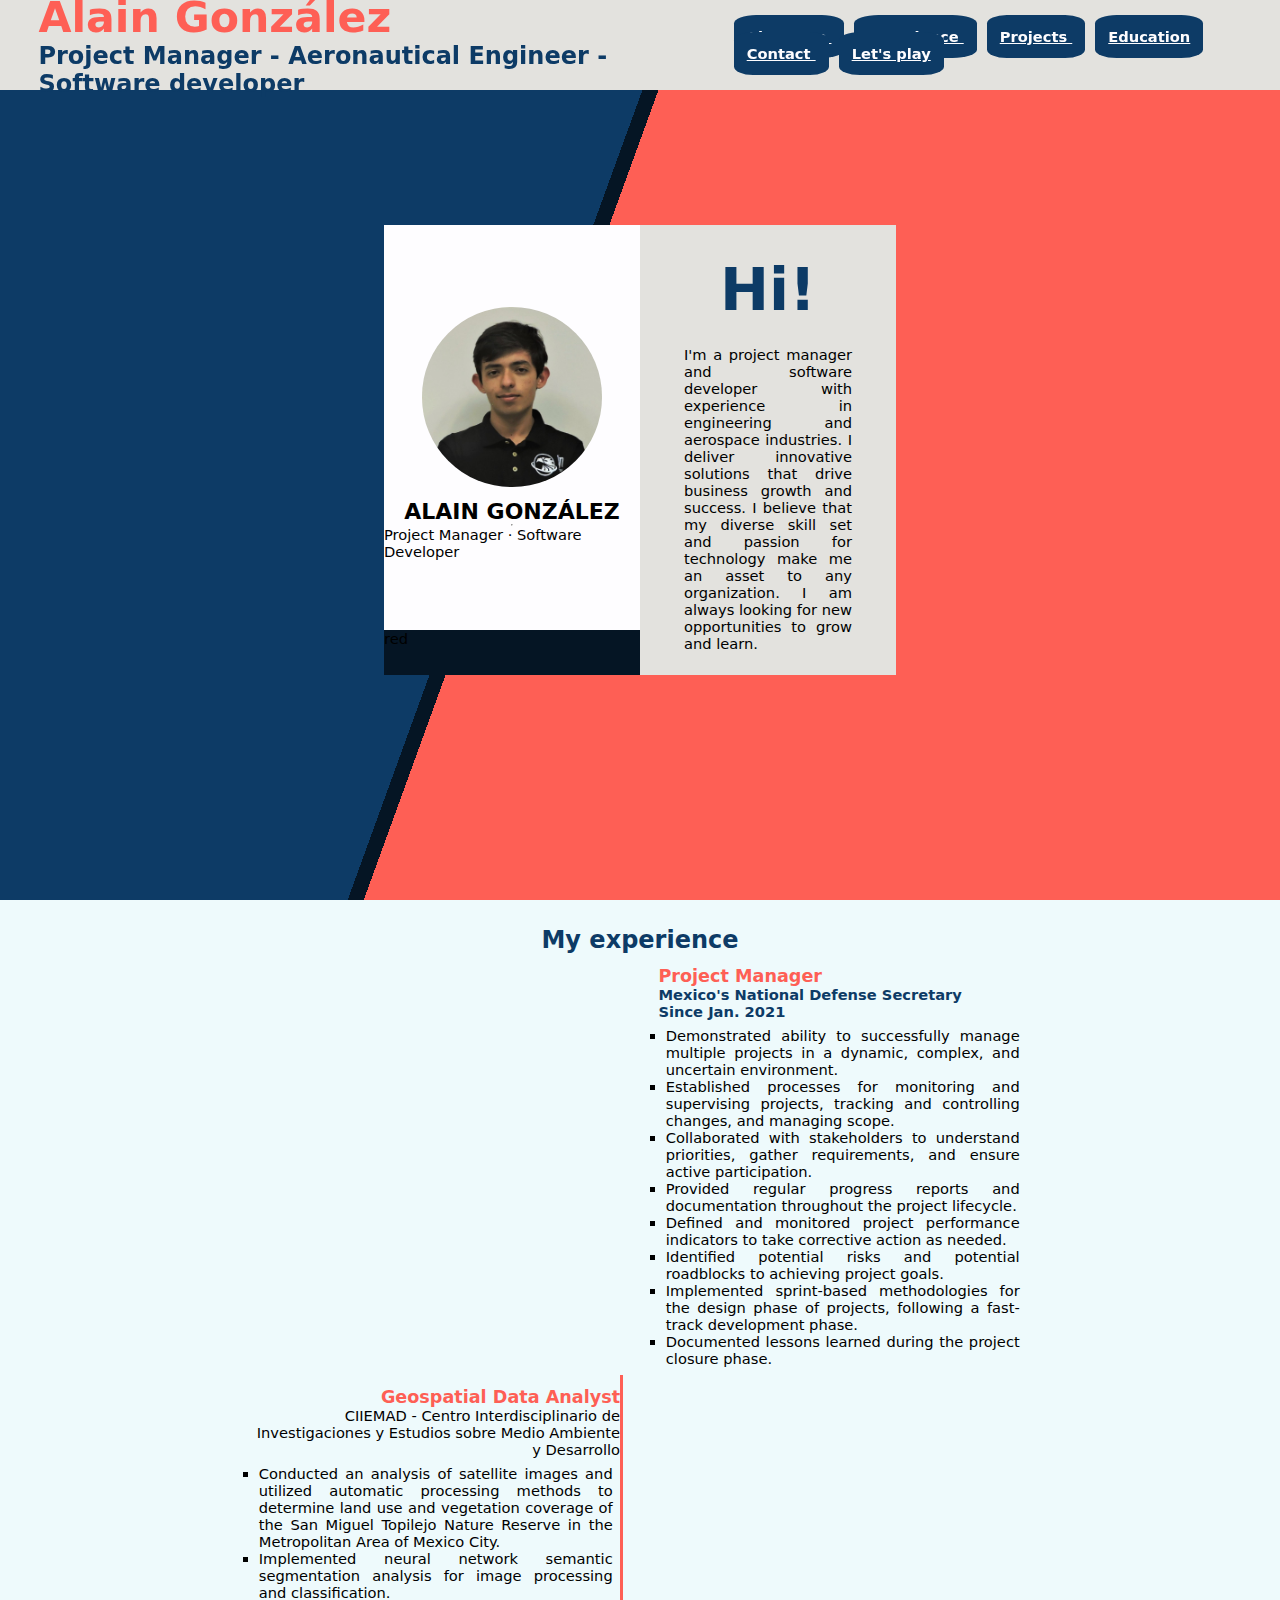
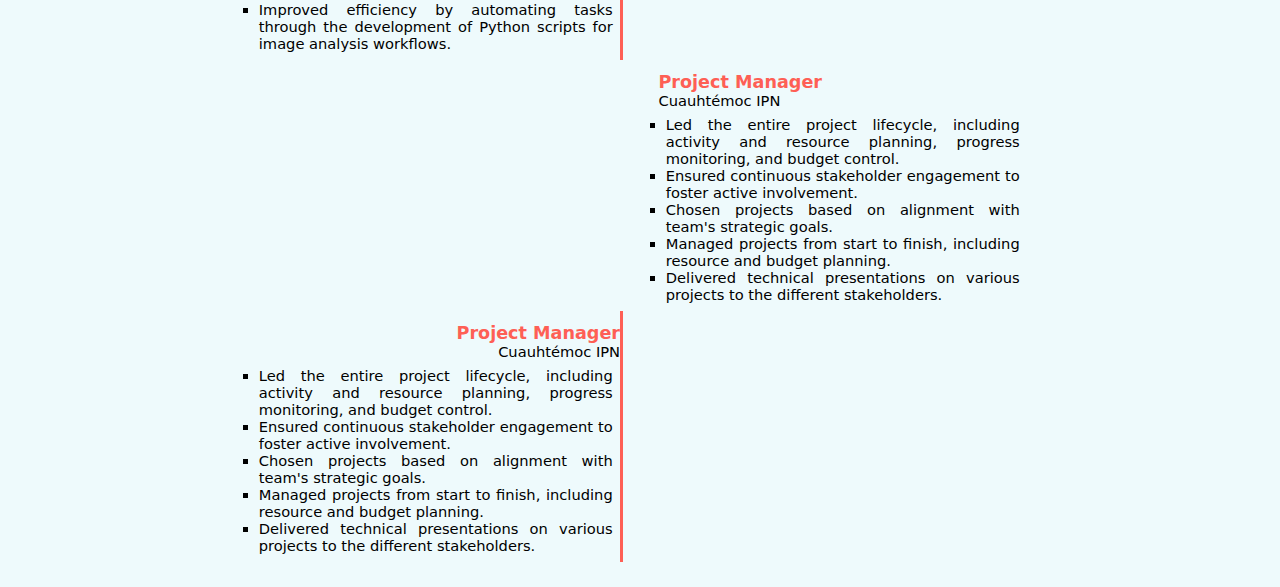
==== index.html @ e030f8fd "Initial commit" ====
<!DOCTYPE html>
<html lang="en">
<head>
    <meta charset="UTF-8">
    <meta http-equiv="X-UA-Compatible" content="IE=edge">
    <meta name="viewport" content="width=device-width, initial-scale=1.0">
    <title>Alain Gonzalez - CV</title>
    <link rel="stylesheet" href="style.css">
</head>
<body>
    <header>
        <section id="presentation">
            <h1> Alain González </h1>
            <h2> Project Manager - Aeronautical Engineer - Software developer</h2>
        </section>
        <nav>
            <a href="index.html" class="link"> About me </a>
            <a href="http://www.google.com" class="link"> Experience </a>
            <a href="http://www.google.com" class="link"> Projects </a>
            <a href="http://www.google.com" class="link"> Education </a>
            <a href="http://www.google.com" class="link"> Contact </a>
            <a href="http://www.google.com" class="link"> Let's play </a>
        </nav>
    </header>
    <body>
        <section id="profile">
            <aside id="bio">
                <section = id="me">
                    <img src="Profile.jfif" alt="Profile photo of me." id="profilePhoto">
                    <p class="title">ALAIN GONZÁLEZ</p>
                    <hr>
                    <p>Project Manager · Software Developer</p>
                </section>
                <section id="social">
                    <p>red</p>
                </section>
            </aside>
            <aside id="hello">
                <h2>Hi!</h2>
                <p>
                I'm a project manager and software developer with experience in engineering and aerospace industries. I deliver innovative solutions that drive business
                growth and success. I believe that my
                diverse skill set and passion for technology
                make me an asset to any organization.
                I am always looking for new opportunities
                to grow and learn.

                </p>
                
        </section>


        <section id="experience">
            <h2>My experience</h2>
            
            <article class="jobRight">
                <h3 class="jobTitle"> Project Manager </h3> <p class="location"> Mexico's National Defense Secretary </p>    
                <p class="period">Since Jan. 2021</p>
                <ul class="experience">
                    <li> Demonstrated ability to successfully manage multiple projects in a dynamic, complex, and uncertain environment. </li>
                    <li> Established processes for monitoring and supervising projects, tracking and controlling changes, and managing scope.</li>
                    <li> Collaborated with stakeholders to understand priorities, gather requirements, and ensure active participation. </li>
                    <li> Provided regular progress reports and documentation throughout the project lifecycle.</li>
                    <li> Defined and monitored project performance indicators to take corrective action as needed.</li>
                    <li> Identified potential risks and potential roadblocks to achieving project goals.</li>
                    <li> Implemented sprint-based methodologies for the design phase of projects, following a fast-track development phase.</li>
                    <li> Documented lessons learned during the project closure phase.</li> 
                </ul>
            </article>
        
            <article class="jobLeft">
                <h3 class="jobTitle"> Geospatial Data Analyst</h3> <p>CIIEMAD - Centro Interdisciplinario de Investigaciones y Estudios sobre Medio Ambiente y Desarrollo</p>
                <ul class="experience">
                    <li> Conducted an analysis of satellite images and utilized automatic processing methods to determine land use and vegetation coverage of the San Miguel Topilejo Nature Reserve in the Metropolitan Area of Mexico City.</li>
                    <li> Implemented neural network semantic segmentation analysis for image processing and classification.</li>
                    <li> Improved efficiency by automating tasks through the development of Python scripts for image analysis workflows.</li>
                </ul>
            </article>
        
            <article class="jobRight">
                <h3 class="jobTitle"> Project Manager</h3> <p>Cuauhtémoc IPN</p>
                <ul class="experience">
                    <li> Led the entire project lifecycle, including activity and resource planning, progress monitoring, and budget control.</li>
                    <li> Ensured continuous stakeholder engagement to foster active involvement.</li>
                    <li> Chosen projects based on alignment with team's strategic goals.</li>
                    <li> Managed projects from start to finish, including resource and budget planning. </li>
                    <li> Delivered technical presentations on various projects to the different stakeholders.</li>
                </ul>
            </article>
        
            <article class="jobLeft">
                <h3 class="jobTitle"> Project Manager</h3> <p>Cuauhtémoc IPN</p>
                <ul class="experience">
                    <li> Led the entire project lifecycle, including activity and resource planning, progress monitoring, and budget control.</li>
                    <li> Ensured continuous stakeholder engagement to foster active involvement.</li>
                    <li> Chosen projects based on alignment with team's strategic goals.</li>
                    <li> Managed projects from start to finish, including resource and budget planning. </li>
                    <li> Delivered technical presentations on various projects to the different stakeholders.</li>
                </ul>
            </article>

        </section>
    
    </body>
    <footer>

    </footer>
    
</body>
</html>


<!-- References for resume -->
<!--https://es.wix.com/website-template/view/html/1885?originUrl=https%3A%2F%2Fes.wix.com%2Fwebsite%2Ftemplates%2Fhtml%2Fportfolio-cv%2Fresumes-cvs&tpClick=view_button&esi=afb0fe56-8259-4ce4-97be-db447bdacbdb -->
<!-- https://es.wix.com/website-template/view/html/2622?originUrl=https%3A%2F%2Fes.wix.com%2Fwebsite%2Ftemplates%2Fhtml%2Fportfolio-cv%2Fresumes-cvs&tpClick=view_button&esi=f3597506-c9eb-42be-8b73-f7a2a7bcff78 -->
---- style.css ----
/* CSS HEX */
:root {
    --yale-blue: #0d3b66ff;
    --bittersweet: #fe5f55ff;
    --silver: #E3E2DE;
    --white: #fefdffff;
    --azure-web: #eefafcff;
    --black: #051524;
}


*{
    margin: 0;
    padding: 0;
    box-sizing: 0;
    font-family:system-ui, -apple-system, BlinkMacSystemFont, 'Segoe UI', Roboto, Oxygen, Ubuntu, Cantarell, 'Open Sans', 'Helvetica Neue', sans-serif;
    font-size: 11pt;
}


/* Configuration for header bar */
header{
    display: flex;
    justify-content: space-between;

    background-color:var(--silver);
    color: var(--yale-blue);
    align-items:center;
    height: 10vh;
    width: 100vw;
    position: fixed;
}
#presentation{
    padding: 3%;
}
nav{
    padding: 3%;
}
.link{
    padding: 13px;
    margin: 5px;
    color: var(--white);
    background-color:var(--yale-blue);
    border-radius: 20%;
    font-weight: bold   ;
}

h1{
    font-size: 32pt;
    color: var(--bittersweet)   ;
}
h2{
    font-weight: bold;
    font-size: x-large;
    color: var(--yale-blue);
    
}
h3{
    font-size: larger;
    color: var(--bittersweet);
}

body{
    width: 100vw;
}




/* Configuration of About Me Section */
#profile{
    background: linear-gradient(110deg, var(--yale-blue) 42%, var(--black) 42%, var(--black) 43%, var(--bittersweet) 43%);
    width: 100%;
    height: 100vh;
    display: flex;
    justify-content: center;
    align-items: center;
}


#bio{
    width: 20%;
    height: 50%;
}
#me{
    background-color: var(--white);
    width: 100%;
    height: 90%;
    
    display: flex;
    justify-content: center;
    align-items: center;
    flex-direction: column;
}
#profilePhoto{
    width: 70%;
    border-radius: 50%;
    margin-bottom: 5%;
    margin-top: 5%;
}
#social{
    background-color: var(--black);
    width: 100%;
    height: 10%;
}


#hello{
    width: 20%;
    height: 50%;
    background-color: var(--silver);
    
    display: flex;
    justify-content: center;
    align-items: center;
    flex-direction: column;

    text-justify:auto;
    
}
#hello h2{
    font-size: 4em;
    margin: 3%;
}

#hello p{
    margin-top: 1em;
    margin-left: 3em;
    margin-right: 3em;
    text-align: justify;
    text-justify: distribute-all-lines;
}

.title{
    font-size: 1.5em;
    font-weight: bolder;
}



/* My experience section */
#experience{
    padding: 2%;
    display: flex;
    justify-content: center;
    align-items: center;
    flex-direction: column;
    background-color: var(--azure-web);
}

#experience .location{
    font-weight: bold;
    color: var(--yale-blue);
}
#experience .period{
    font-weight: bold;
    color: var(--yale-blue);
}
.experience{
    margin: 2%;
    text-align: justify;
    list-style: square;
}
.jobRight{
    width: 30%;
    margin-left: 33%;
    padding-top: 1%;
}
.jobLeft{
    width: 30%;
    margin-right: 33%;
    padding-top: 1%;
    text-align: right;
    border-right: var(--bittersweet);
    border-right-style: solid;
}
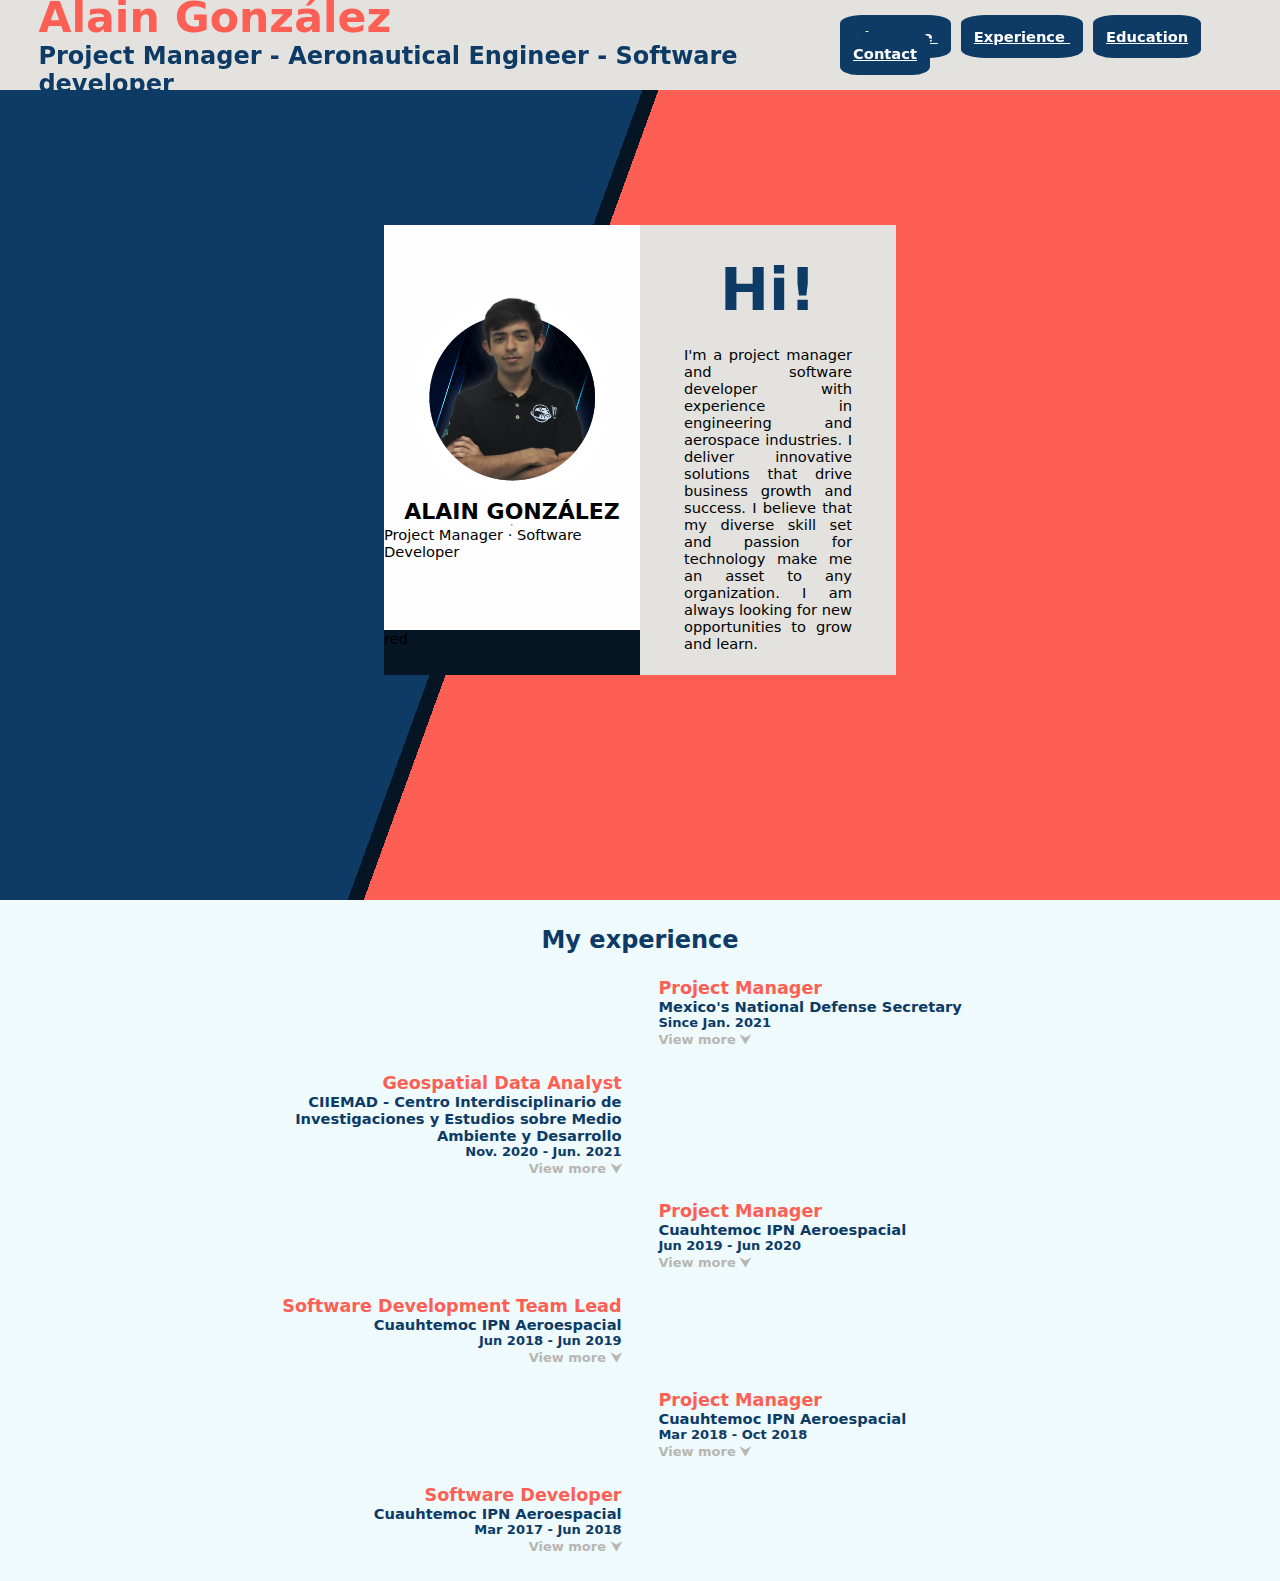
==== commit 9a1d5bf2: "Complete Experience section including toggling hide and show details." ====
--- a/index.html
+++ b/index.html
@@ -8,25 +8,34 @@
     <link rel="stylesheet" href="style.css">
 </head>
 <body>
+    <!-- --------------------- -->
+    <!-- Header bar components -->
+    <!-- --------------------- -->
     <header>
         <section id="presentation">
             <h1> Alain González </h1>
             <h2> Project Manager - Aeronautical Engineer - Software developer</h2>
         </section>
         <nav>
-            <a href="index.html" class="link"> About me </a>
-            <a href="http://www.google.com" class="link"> Experience </a>
-            <a href="http://www.google.com" class="link"> Projects </a>
+            <a href="#profile" class="link"> About me </a>
+            <a href="#experience" class="link"> Experience </a>
+            <!-- <a href="http://www.google.com" class="link"> Projects </a> -->
             <a href="http://www.google.com" class="link"> Education </a>
             <a href="http://www.google.com" class="link"> Contact </a>
-            <a href="http://www.google.com" class="link"> Let's play </a>
         </nav>
     </header>
-    <body>
+
+    <!-- ----------------------- -->
+    <!-- General body components -->
+    <!-- ----------------------- -->
+    <section>
+        <!-- --------------------------- -->
+        <!-- About me section components -->
+        <!-- --------------------------- -->
         <section id="profile">
             <aside id="bio">
                 <section = id="me">
-                    <img src="Profile.jfif" alt="Profile photo of me." id="profilePhoto">
+                    <img src="Resources/Profile.png" alt="Profile photo of me." id="profilePhoto">
                     <p class="title">ALAIN GONZÁLEZ</p>
                     <hr>
                     <p>Project Manager · Software Developer</p>
@@ -49,13 +58,18 @@
                 
         </section>
 
-
+        <!-- ----------------------------- -->
+        <!-- Experience section components -->
+        <!-- ----------------------------- -->
         <section id="experience">
             <h2>My experience</h2>
             
             <article class="jobRight">
-                <h3 class="jobTitle"> Project Manager </h3> <p class="location"> Mexico's National Defense Secretary </p>    
+                <h3 class="jobTitle"> Project Manager </h3> 
+                <p class="location"> Mexico's National Defense Secretary </p>    
                 <p class="period">Since Jan. 2021</p>
+                <label for=job6 class="extend">View more ⮟</label>
+                <input type='checkbox' style='display: none' id=job6 >
                 <ul class="experience">
                     <li> Demonstrated ability to successfully manage multiple projects in a dynamic, complex, and uncertain environment. </li>
                     <li> Established processes for monitoring and supervising projects, tracking and controlling changes, and managing scope.</li>
@@ -69,27 +83,24 @@
             </article>
         
             <article class="jobLeft">
-                <h3 class="jobTitle"> Geospatial Data Analyst</h3> <p>CIIEMAD - Centro Interdisciplinario de Investigaciones y Estudios sobre Medio Ambiente y Desarrollo</p>
+                <h3 class="jobTitle"> Geospatial Data Analyst</h3> 
+                <p class="location">CIIEMAD - Centro Interdisciplinario de Investigaciones y Estudios sobre Medio Ambiente y Desarrollo</p>
+                <p class="period">Nov. 2020 - Jun. 2021</p>
+                <label for=job5 class="extend">View more ⮟</label>
+                <input type='checkbox' style='display: none' id=job5 >
                 <ul class="experience">
                     <li> Conducted an analysis of satellite images and utilized automatic processing methods to determine land use and vegetation coverage of the San Miguel Topilejo Nature Reserve in the Metropolitan Area of Mexico City.</li>
                     <li> Implemented neural network semantic segmentation analysis for image processing and classification.</li>
                     <li> Improved efficiency by automating tasks through the development of Python scripts for image analysis workflows.</li>
                 </ul>
             </article>
-        
+
             <article class="jobRight">
-                <h3 class="jobTitle"> Project Manager</h3> <p>Cuauhtémoc IPN</p>
-                <ul class="experience">
-                    <li> Led the entire project lifecycle, including activity and resource planning, progress monitoring, and budget control.</li>
-                    <li> Ensured continuous stakeholder engagement to foster active involvement.</li>
-                    <li> Chosen projects based on alignment with team's strategic goals.</li>
-                    <li> Managed projects from start to finish, including resource and budget planning. </li>
-                    <li> Delivered technical presentations on various projects to the different stakeholders.</li>
-                </ul>
-            </article>
-        
-            <article class="jobLeft">
-                <h3 class="jobTitle"> Project Manager</h3> <p>Cuauhtémoc IPN</p>
+                <h3 class="jobTitle"> Project Manager </h3> 
+                <p class="location"> Cuauhtemoc IPN Aeroespacial</p>    
+                <p class="period">Jun 2019 - Jun 2020</p>
+                <label for=job4 class="extend">View more ⮟</label>
+                <input type='checkbox' style='display: none' id=job4 >
                 <ul class="experience">
                     <li> Led the entire project lifecycle, including activity and resource planning, progress monitoring, and budget control.</li>
                     <li> Ensured continuous stakeholder engagement to foster active involvement.</li>
@@ -99,9 +110,52 @@
                 </ul>
             </article>
 
+            <article class="jobLeft">
+                <h3 class="jobTitle"> Software Development Team Lead </h3> 
+                <p class="location"> Cuauhtemoc IPN Aeroespacial</p>    
+                <p class="period">Jun 2018 - Jun 2019</p>
+                <label for=job3 class="extend">View more ⮟</label>
+                <input type='checkbox' style='display: none' id=job3 >
+                <ul class="experience">
+                    <li> Coordinated daily tasks for software development teams and power projects for realistic aerospace mission simulations. </li>
+                    <li> Ensured the high quality of all deliverables.</li>
+                    <li> Created innovative software solutions using a range of programming languages including Java, Python, and C++.</li>
+                    <li> Developed user interfaces for real-time presentation of information through integration with IoT technology, enhancing user experience.</li> 
+                    <li> Utilized expertise in software development for embedded systems to contribute to aerospace projects.</li>
+                    <li> Designed and implemented circuits for the power and communication systems of embedded systems, optimizing performance. </li>
+                </ul>
+            </article>
+
+            <article class="jobRight">
+                <h3 class="jobTitle"> Project Manager </h3> 
+                <p class="location"> Cuauhtemoc IPN Aeroespacial</p>    
+                <p class="period">Mar 2018 - Oct 2018</p>
+                <label for=job2 class="extend">View more ⮟</label>
+                <input type='checkbox' style='display: none' id=job2 >
+                <ul class="experience">
+                    <li> Defined clear project requirements, milestones, and activities to ensure successful execution.</li>
+                    <li> Led the project through every stage of its lifecycle, ensuring smooth progress and timely completion.</li>
+                    <li> Expertly planned resources and strictly controlled the budget to maximize efficiency and minimize costs. </li> 
+                </ul>
+            </article>
+
+            <article class="jobLeft">
+                <h3 class="jobTitle"> Software Developer </h3> 
+                <p class="location"> Cuauhtemoc IPN Aeroespacial</p>    
+                <p class="period">Mar 2017 - Jun 2018</p>
+                <label for=job1 class="extend">View more ⮟</label>
+                <input type='checkbox' style='display: none' id=job1 >
+                <ul class="experience">
+                    <li> Created advanced software solutions using a variety of programming languages including Java, C++, and Python.</li>
+                    <li> Developed software for flight computers in aerospace mission simulation projects, utilizing expertise in embedded systems.</li>
+                    <li> Designed and developed a user interface for real-time processing and presentation of telemetry, earning praise and recognition for innovation.</li>
+                    <li> Streamlined the testing process through automation and ensured thorough documentation of all code.</li> 
+                </ul>
+            </article>
+
         </section>
     
-    </body>
+    </section>
     <footer>
 
     </footer>
--- a/style.css
+++ b/style.css
@@ -6,6 +6,7 @@
     --white: #fefdffff;
     --azure-web: #eefafcff;
     --black: #051524;
+    --silverNight: #b8b6b1;
 }
 
 
@@ -17,8 +18,9 @@
     font-size: 11pt;
 }
 
-
+/* ---------------------------- */
 /* Configuration for header bar */
+/* ---------------------------- */
 header{
     display: flex;
     justify-content: space-between;
@@ -66,8 +68,10 @@
 
 
 
-
+/* --------------------------------- */
 /* Configuration of About Me Section */
+/* --------------------------------- */
+/* Define the background */
 #profile{
     background: linear-gradient(110deg, var(--yale-blue) 42%, var(--black) 42%, var(--black) 43%, var(--bittersweet) 43%);
     width: 100%;
@@ -77,7 +81,7 @@
     align-items: center;
 }
 
-
+/* Configuration of the left side of the card */
 #bio{
     width: 20%;
     height: 50%;
@@ -93,10 +97,10 @@
     flex-direction: column;
 }
 #profilePhoto{
-    width: 70%;
+    width: 80%;
     border-radius: 50%;
-    margin-bottom: 5%;
-    margin-top: 5%;
+    margin-bottom: 0%;
+    margin-top: 0%;
 }
 #social{
     background-color: var(--black);
@@ -104,7 +108,7 @@
     height: 10%;
 }
 
-
+/* Configuration for the right side of the card */
 #hello{
     width: 20%;
     height: 50%;
@@ -137,8 +141,9 @@
 }
 
 
-
+/* ---------------------- */
 /* My experience section */
+/* ---------------------- */
 #experience{
     padding: 2%;
     display: flex;
@@ -155,22 +160,34 @@
 #experience .period{
     font-weight: bold;
     color: var(--yale-blue);
+    font-size: small;
 }
+/* Definition of jof description item list */
 .experience{
+    display: none;
     margin: 2%;
     text-align: justify;
     list-style: square;
+    color: var(--black);
 }
+/* Configuration to have job descriptions on the right or the left according to the class given */
 .jobRight{
     width: 30%;
     margin-left: 33%;
-    padding-top: 1%;
+    padding-top: 2%;
 }
 .jobLeft{
     width: 30%;
     margin-right: 33%;
-    padding-top: 1%;
+    padding-top: 2%;
     text-align: right;
-    border-right: var(--bittersweet);
-    border-right-style: solid;
-}+
+}
+/* Code defining the trick for hiding and showing the job descriptions using CSS and checkBox elements */
+.extend{
+    font-size: small;
+    font-weight: bolder;
+    color: var(--silverNight);
+
+}
+input:checked + .experience { display: block; }
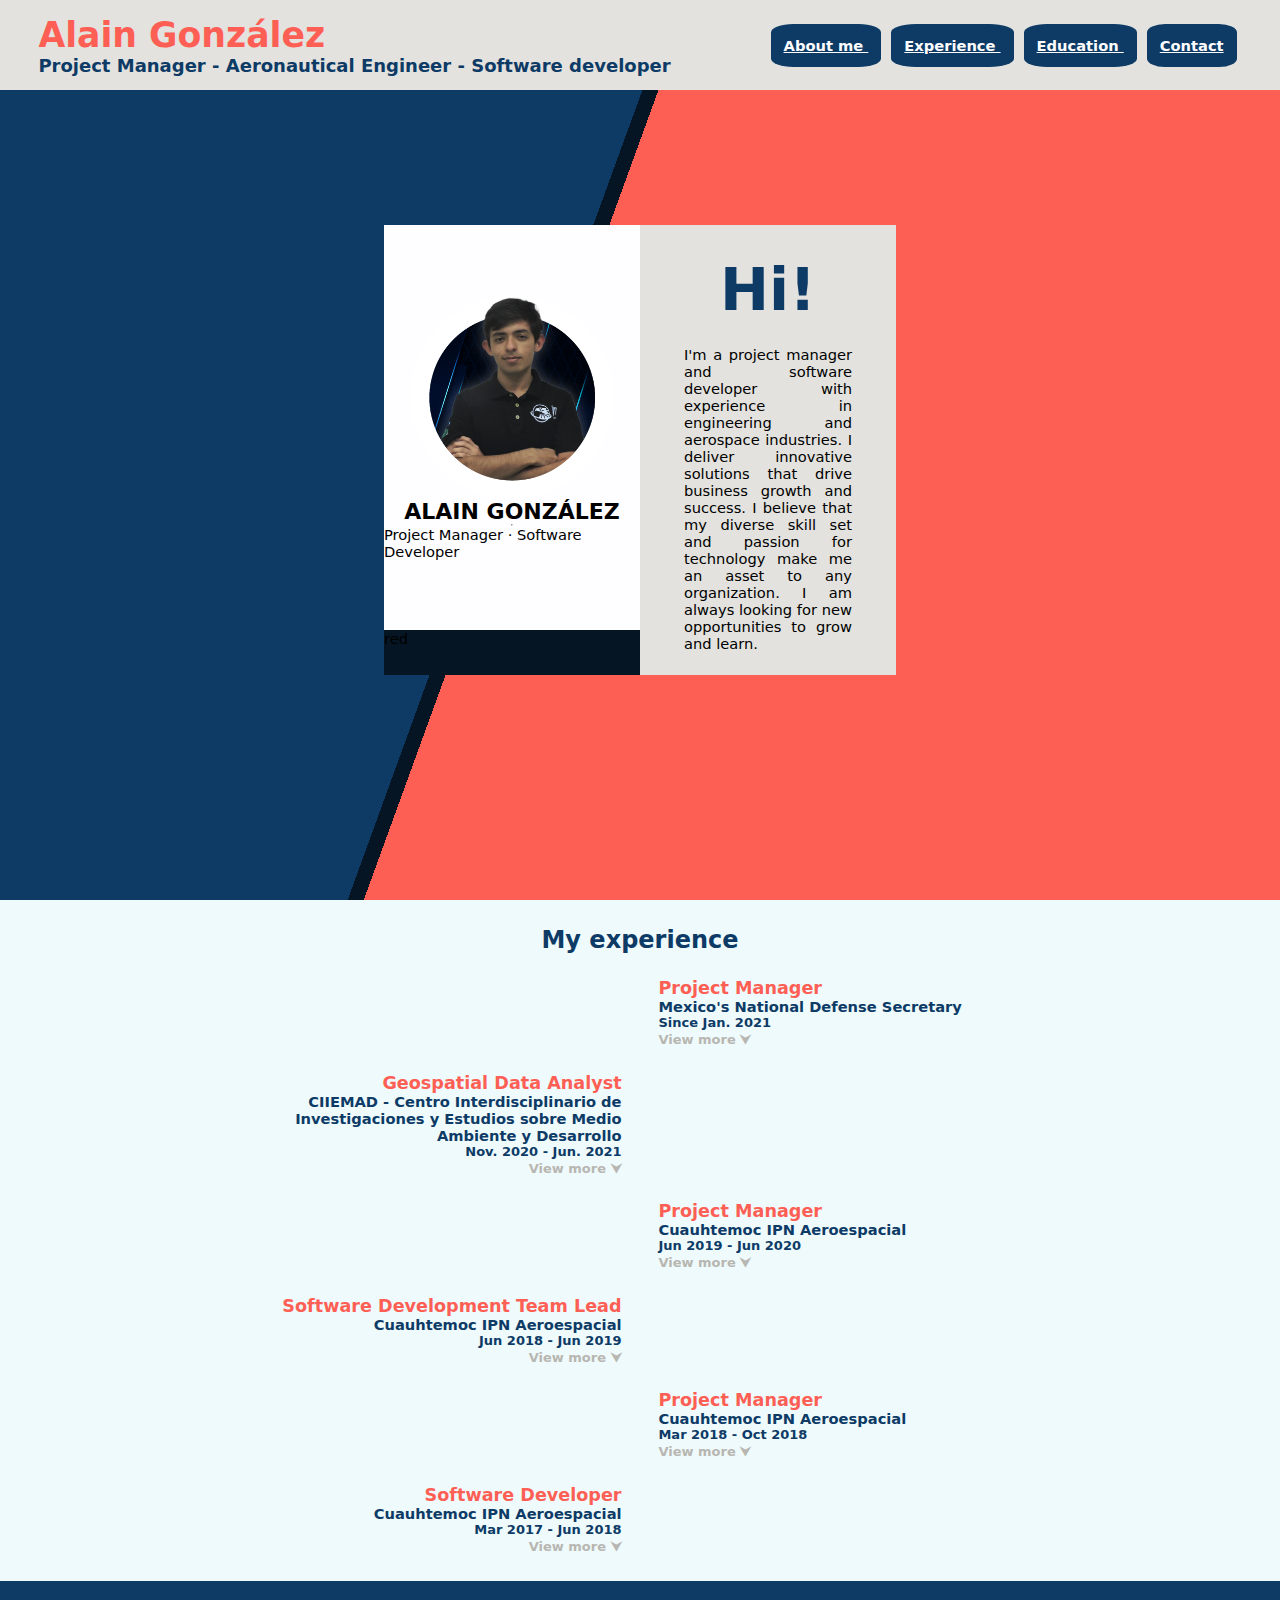
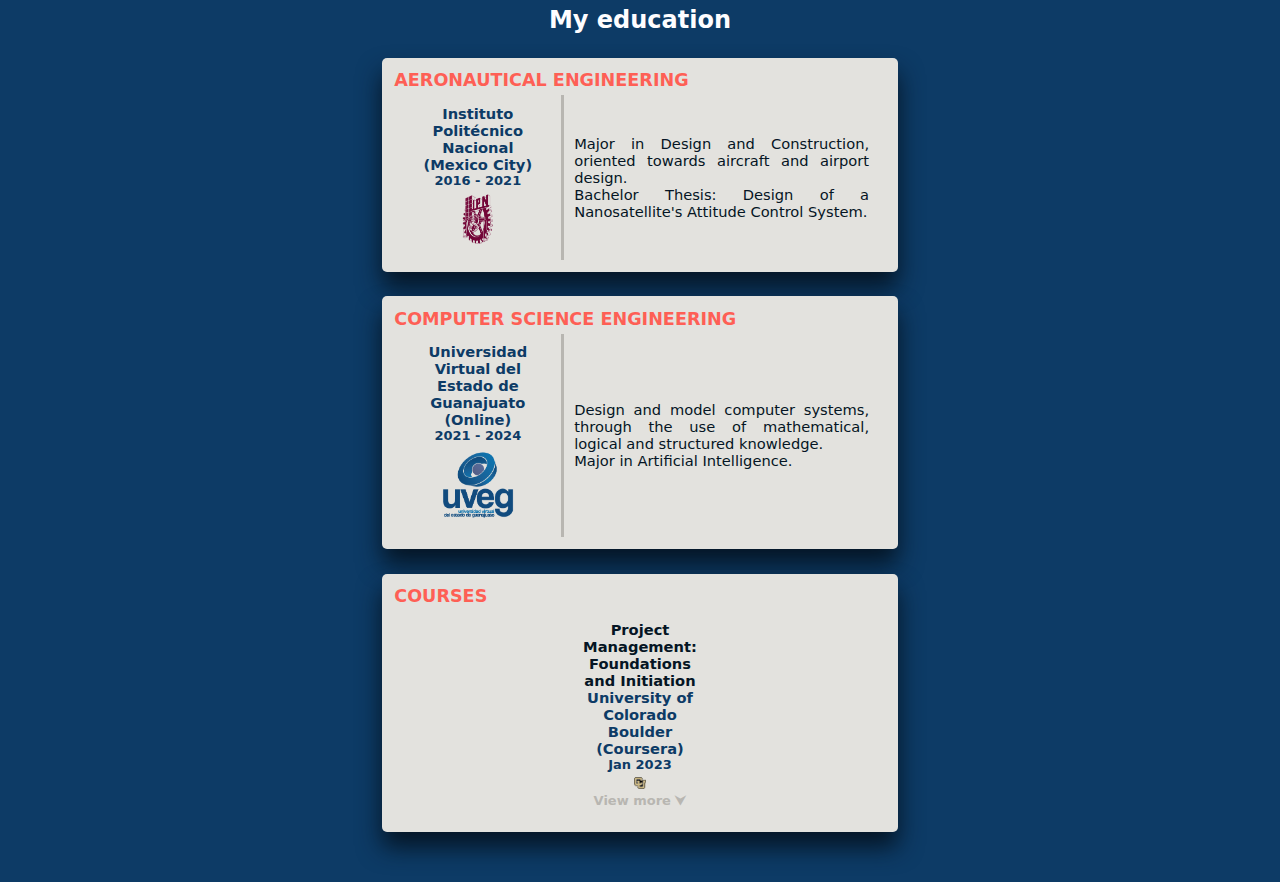
==== commit a33a1a76: "Creation of the My education section and the courses description." ====
--- a/index.html
+++ b/index.html
@@ -20,7 +20,7 @@
             <a href="#profile" class="link"> About me </a>
             <a href="#experience" class="link"> Experience </a>
             <!-- <a href="http://www.google.com" class="link"> Projects </a> -->
-            <a href="http://www.google.com" class="link"> Education </a>
+            <a href="#education" class="link"> Education </a>
             <a href="http://www.google.com" class="link"> Contact </a>
         </nav>
     </header>
@@ -155,6 +155,67 @@
 
         </section>
     
+
+        <section id="education">
+            <h2>My education</h2>
+            <article class="card">
+                <h3>AERONAUTICAL ENGINEERING</h3>
+                <aside class="leftCard">
+                    <p class="location"> Instituto Politécnico Nacional </p>   
+                    <p class="location"> (Mexico City) </p>   
+                    <p class="period">2016 - 2021</p>
+
+                    <img src="Resources/IPN.png" alt="IPN Logo" class="logo">
+                </aside>
+                <aside class="rightCard">
+                    <p>Major in Design and Construction, oriented towards aircraft and airport design.</p>
+                    <p>Bachelor Thesis: Design of a Nanosatellite's Attitude Control System.</p>
+                </aside>
+            </article>
+
+            <article class="card">
+                <h3>COMPUTER SCIENCE ENGINEERING</h3>
+                <aside class="leftCard">
+                    <p class="location"> Universidad Virtual del Estado de Guanajuato </p>   
+                    <p class="location"> (Online) </p>   
+                    <p class="period">2021 - 2024</p>
+
+                    <img src="Resources/Uveg.png" alt="UVEG Logo" class="logo">
+                </aside>
+                <aside class="rightCard">
+                    <p>Design and model computer systems, through the use of mathematical, logical and structured knowledge.</p>
+                    <p>Major in Artificial Intelligence.</p>
+                </aside>
+            </article>
+
+            <article class="card" id="courses">
+                <h3>COURSES</h3>
+
+                <aside class="leftCard">
+                    <h4>Project Management: Foundations and Initiation</h4>
+                    <p class="location"> University of Colorado Boulder </p>   
+                    <p class="location"> (Coursera) </p>   
+                    <p class="period">Jan 2023</p>
+
+                    <img src="Resources/Colorado.png" alt="Colorado Boulder Logo" class="logo">
+                    <label for=CoursePM1 class="extend">View more ⮟</label>
+                </aside>
+                <input type='checkbox' style='display: none' id=CoursePM1 class="courseCheck">
+                <ul class="details">
+                    <li> Define the role of a project manager and describe different project management methods. </li>
+                    <li> Form a successful project team and determine project resources.</li>
+                    <li> Produce a project charter and a stakeholder analysis.</li> 
+                </ul>
+                
+
+
+            </article>
+
+        </section>
+
+
+
+        </section>
     </section>
     <footer>
 
--- a/style.css
+++ b/style.css
@@ -17,7 +17,12 @@
     font-family:system-ui, -apple-system, BlinkMacSystemFont, 'Segoe UI', Roboto, Oxygen, Ubuntu, Cantarell, 'Open Sans', 'Helvetica Neue', sans-serif;
     font-size: 11pt;
 }
-
+h2{
+    font-weight: bold;
+    font-size: x-large;
+    color: var(--yale-blue);
+    
+}
 /* ---------------------------- */
 /* Configuration for header bar */
 /* ---------------------------- */
@@ -48,13 +53,11 @@
 }
 
 h1{
-    font-size: 32pt;
+    font-size: 26pt;
     color: var(--bittersweet)   ;
 }
-h2{
-    font-weight: bold;
-    font-size: x-large;
-    color: var(--yale-blue);
+#presentation h2{
+    font-size: large;
     
 }
 h3{
@@ -191,3 +194,98 @@
 
 }
 input:checked + .experience { display: block; }
+
+
+/* ---------------------- */
+/* My education section */
+/* ---------------------- */
+
+#education{
+    padding: 2%;
+    display: flex;
+    justify-content: center;
+    align-items: center;
+    flex-direction: column;
+    color: var(--black);
+    background-color: var(--yale-blue);
+}
+#education h2{
+    color: var(--white);
+    margin-bottom: 1em;
+}
+.card{
+    background-color: var(--silver);
+    color: var(--black);
+    box-shadow: 0 15px 25px var(--black);
+    border-radius: 5px;
+    width: 40%;
+    padding-top: 1%;
+    padding-bottom: 1%;
+    padding-left: 1%;
+    padding-right: 1%;
+    display: flex;
+    flex-wrap: wrap;
+    margin-bottom: 2%;
+
+}
+.card h3{
+    color: var(--bittersweet);
+    margin-bottom: 1%;
+    width: 100%;
+
+}
+#education .location{
+    text-align: center;
+    font-weight: bold;
+    color: var(--yale-blue);
+}
+#education .period{
+    font-weight: bold;
+    color: var(--yale-blue);
+    font-size: small;
+}
+.logo {
+    margin: 4%;
+    width: 60%;
+}
+.leftCard{
+    padding: 2%;
+    display: flex;
+    justify-content: baseline;
+    align-items:center;
+    flex-direction: column;
+    width: 30%;
+    text-align: center;
+}
+.rightCard{
+    padding: 2%;
+    display: flex;
+    justify-content:center;
+    align-items:baseline;
+    flex-direction: column;
+    width: 60%;
+    border-left-color: var(--silverNight);
+    border-left-style: solid;
+    text-align:justify ;
+}
+#courses{
+    display: flex;
+    flex-wrap: wrap;
+    justify-content: center;
+}
+#courses .logo{
+    width: 10%;
+}
+#courses .leftCard{
+    width: 25%;
+}
+.details{
+    display: none;
+    padding: 2%;
+    width: 60%;
+    text-align: justify;
+    list-style: square;
+    color: var(--black);
+}
+
+.courseCheck:checked + .details { display: block; }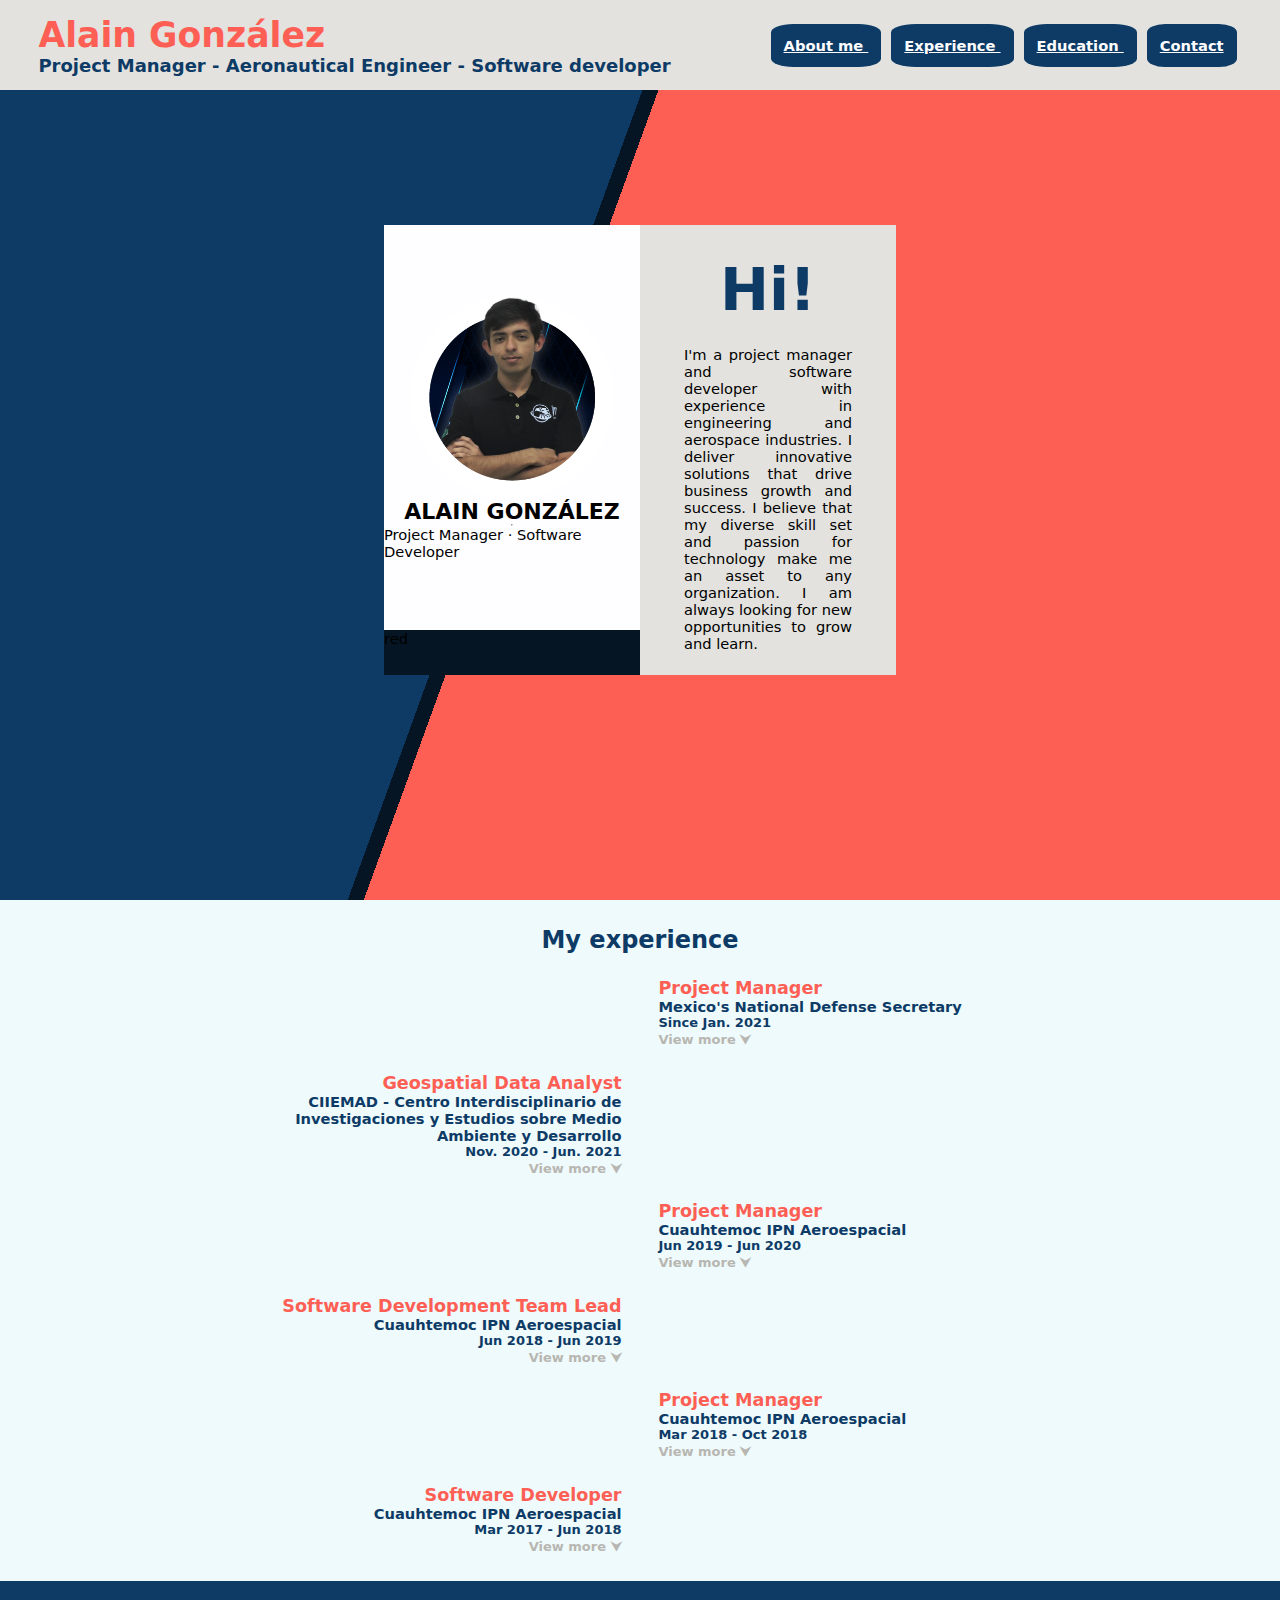
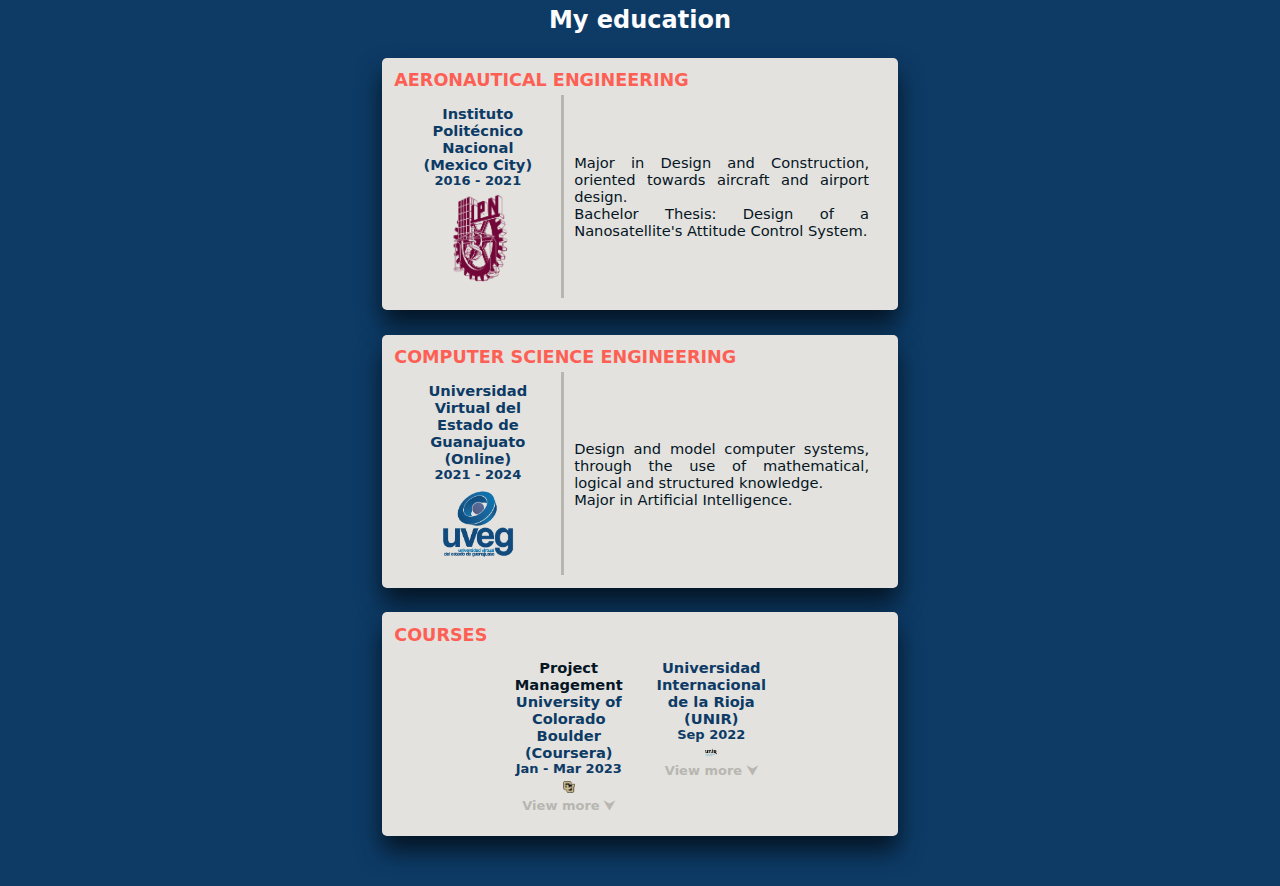
==== commit 6f23c55b: "Include progress animations" ====
--- a/index.html
+++ b/index.html
@@ -191,22 +191,42 @@
             <article class="card" id="courses">
                 <h3>COURSES</h3>
 
-                <aside class="leftCard">
-                    <h4>Project Management: Foundations and Initiation</h4>
+                
+                <aside class="leftCard">
+                    <h4>Project Management</h4>
                     <p class="location"> University of Colorado Boulder </p>   
                     <p class="location"> (Coursera) </p>   
-                    <p class="period">Jan 2023</p>
+                    <p class="period">Jan - Mar 2023</p>
 
                     <img src="Resources/Colorado.png" alt="Colorado Boulder Logo" class="logo">
                     <label for=CoursePM1 class="extend">View more ⮟</label>
                 </aside>
                 <input type='checkbox' style='display: none' id=CoursePM1 class="courseCheck">
-                <ul class="details">
-                    <li> Define the role of a project manager and describe different project management methods. </li>
-                    <li> Form a successful project team and determine project resources.</li>
-                    <li> Produce a project charter and a stakeholder analysis.</li> 
-                </ul>
-                
+                <div class="details">
+                    <p> Define the role of a project manager and describe different project management methods. </p>
+                    <p> Form a successful project team and determine project resources.</p>
+                    <p> Produce a project charter and a stakeholder analysis.</p> 
+                    <div class="pie animate" style="--p:50;"> 50%</div>
+                </div>
+
+                <aside class="leftCard">
+                    <h4></h4>
+                    <p class="location"> Universidad Internacional de la Rioja </p>   
+                    <p class="location"> (UNIR) </p>   
+                    <p class="period">Sep 2022</p>
+
+                    <img src="Resources/Unir.png" alt="UNIR Logo" class="logo">
+                    <label for=CourseBA1 class="extend">View more ⮟</label>
+                </aside>
+                <input type='checkbox' style='display: none' id=CourseBA1 class="courseCheck">
+                <div class="details">
+                    <p> Define the role of a project manager and describe different project management methods. </p>
+                    <p> Form a successful project team and determine project resources.</p>
+                    <p> Produce a project charter and a stakeholder analysis.</p> 
+                    
+
+                </div>
+
 
 
             </article>
--- a/style.css
+++ b/style.css
@@ -283,9 +283,68 @@
     display: none;
     padding: 2%;
     width: 60%;
-    text-align: justify;
-    list-style: square;
     color: var(--black);
-}
-
-.courseCheck:checked + .details { display: block; }+    
+}
+.details p{
+    width: 100%;
+}
+
+.courseCheck:checked + .details { display: flex;
+justify-content: center;
+flex-direction: column;
+align-items: center; }
+
+@property --p{
+    syntax: '<number>';
+    inherits: true;
+    initial-value: 1;
+}
+
+.pie {
+    --p:8;
+    --b:7px;
+    --c:--bittersweet;
+    --w:60px;
+    margin: auto;
+    width: var(--w);
+    aspect-ratio: 1;
+    position: relative;
+    display: inline-grid;
+    margin: 5px;
+    place-content: center;
+    font-size: 13px;
+    font-weight: bold;
+    font-family: sans-serif;
+}
+.pie:before,
+.pie:after {
+    content: "";
+    position: absolute;
+    border-radius: 50%;
+}
+.pie:before {
+    inset: 0;
+    background:
+    radial-gradient(farthest-side,var(--yale-blue) 98%,#0000) top/var(--b) var(--b) no-repeat,
+    conic-gradient(var(--yale-blue) calc(var(--p)*1%),#0000 0);
+    -webkit-mask: radial-gradient(farthest-side,#0000 calc(99% - var(--b)),#000 calc(100% - var(--b)));
+            mask: radial-gradient(farthest-side,#0000 calc(99% - var(--b)),#000 calc(100% - var(--b)));
+}
+.pie:after {
+    inset: calc(50% - var(--b)/2);
+    background: var(--yale-blue);
+    transform: rotate(calc(var(--p)*3.6deg)) translateY(calc(50% - var(--w)/2));
+}
+.animate {
+    animation: p 1s .5s both;
+}
+.no-round:before {
+    background-size: 0 0, auto;
+}
+.no-round:after {
+    content: none;
+}
+@keyframes p{
+    from{--p:0}
+}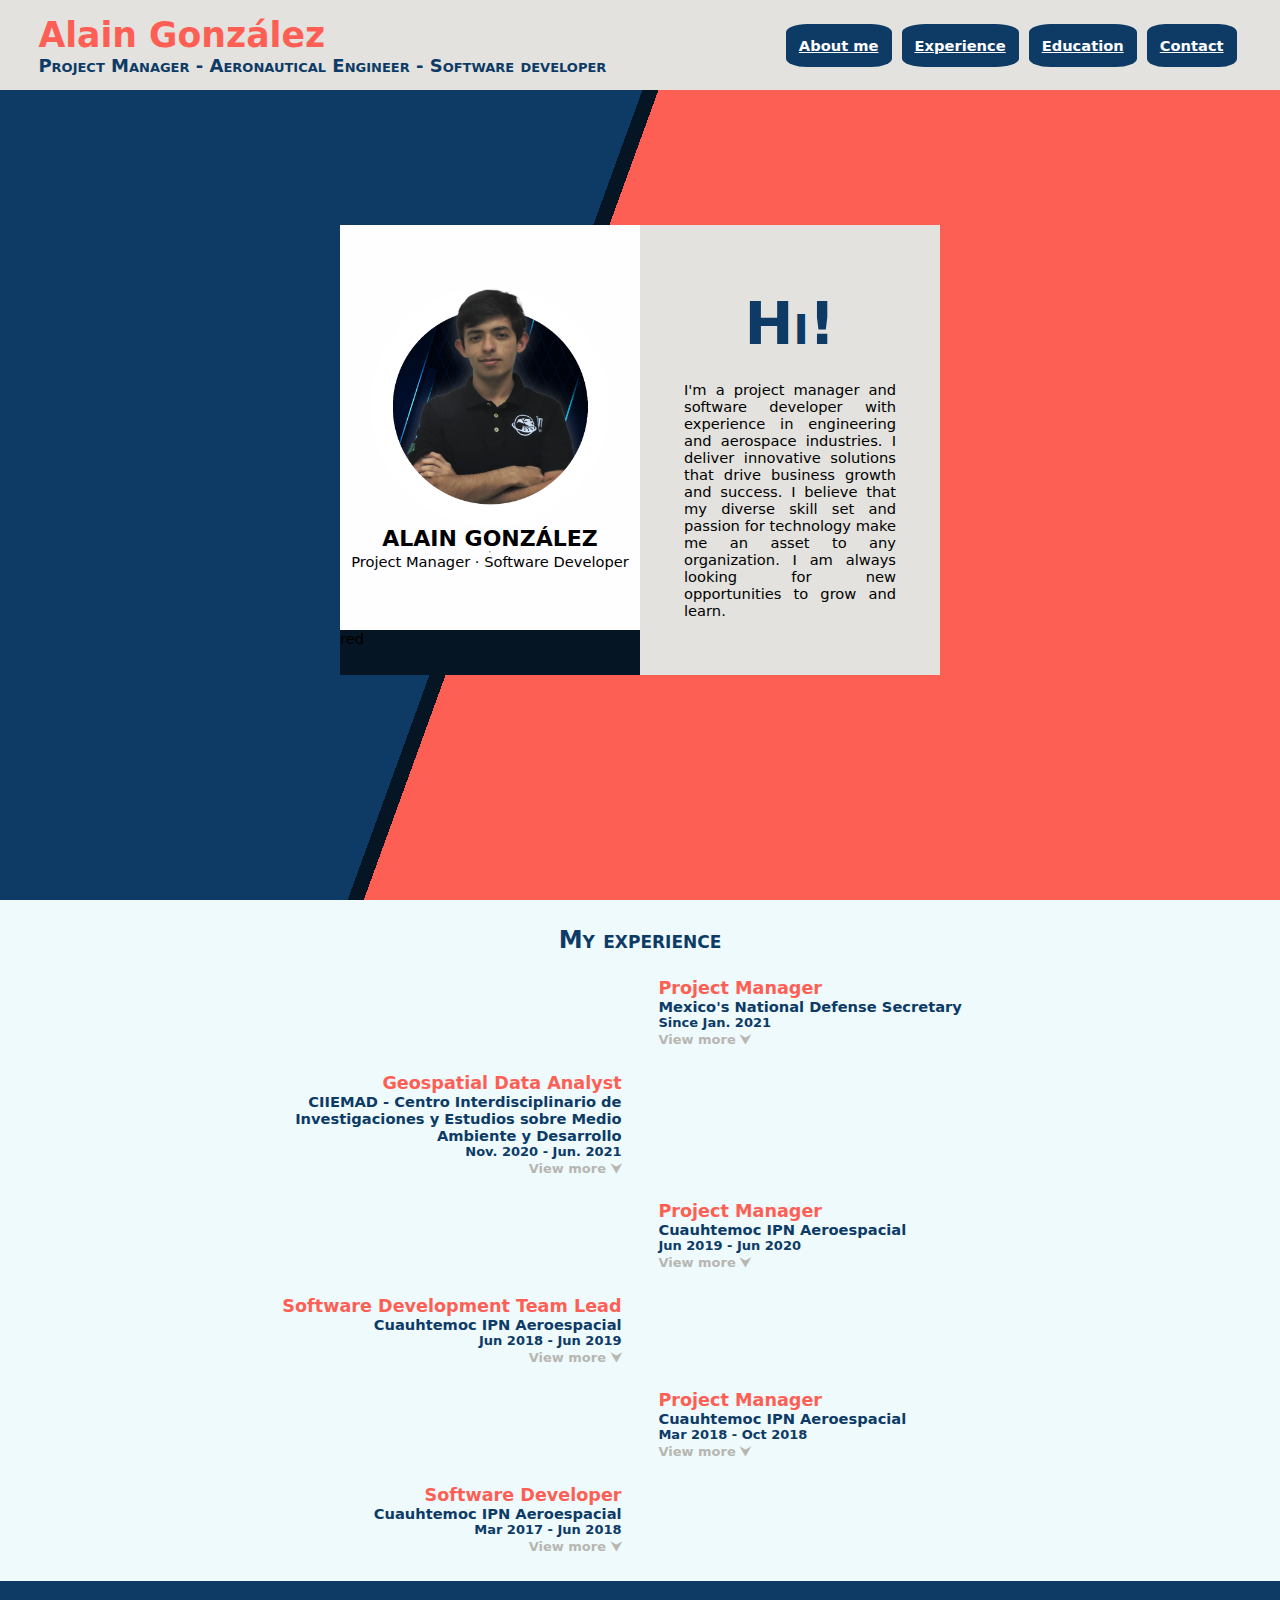
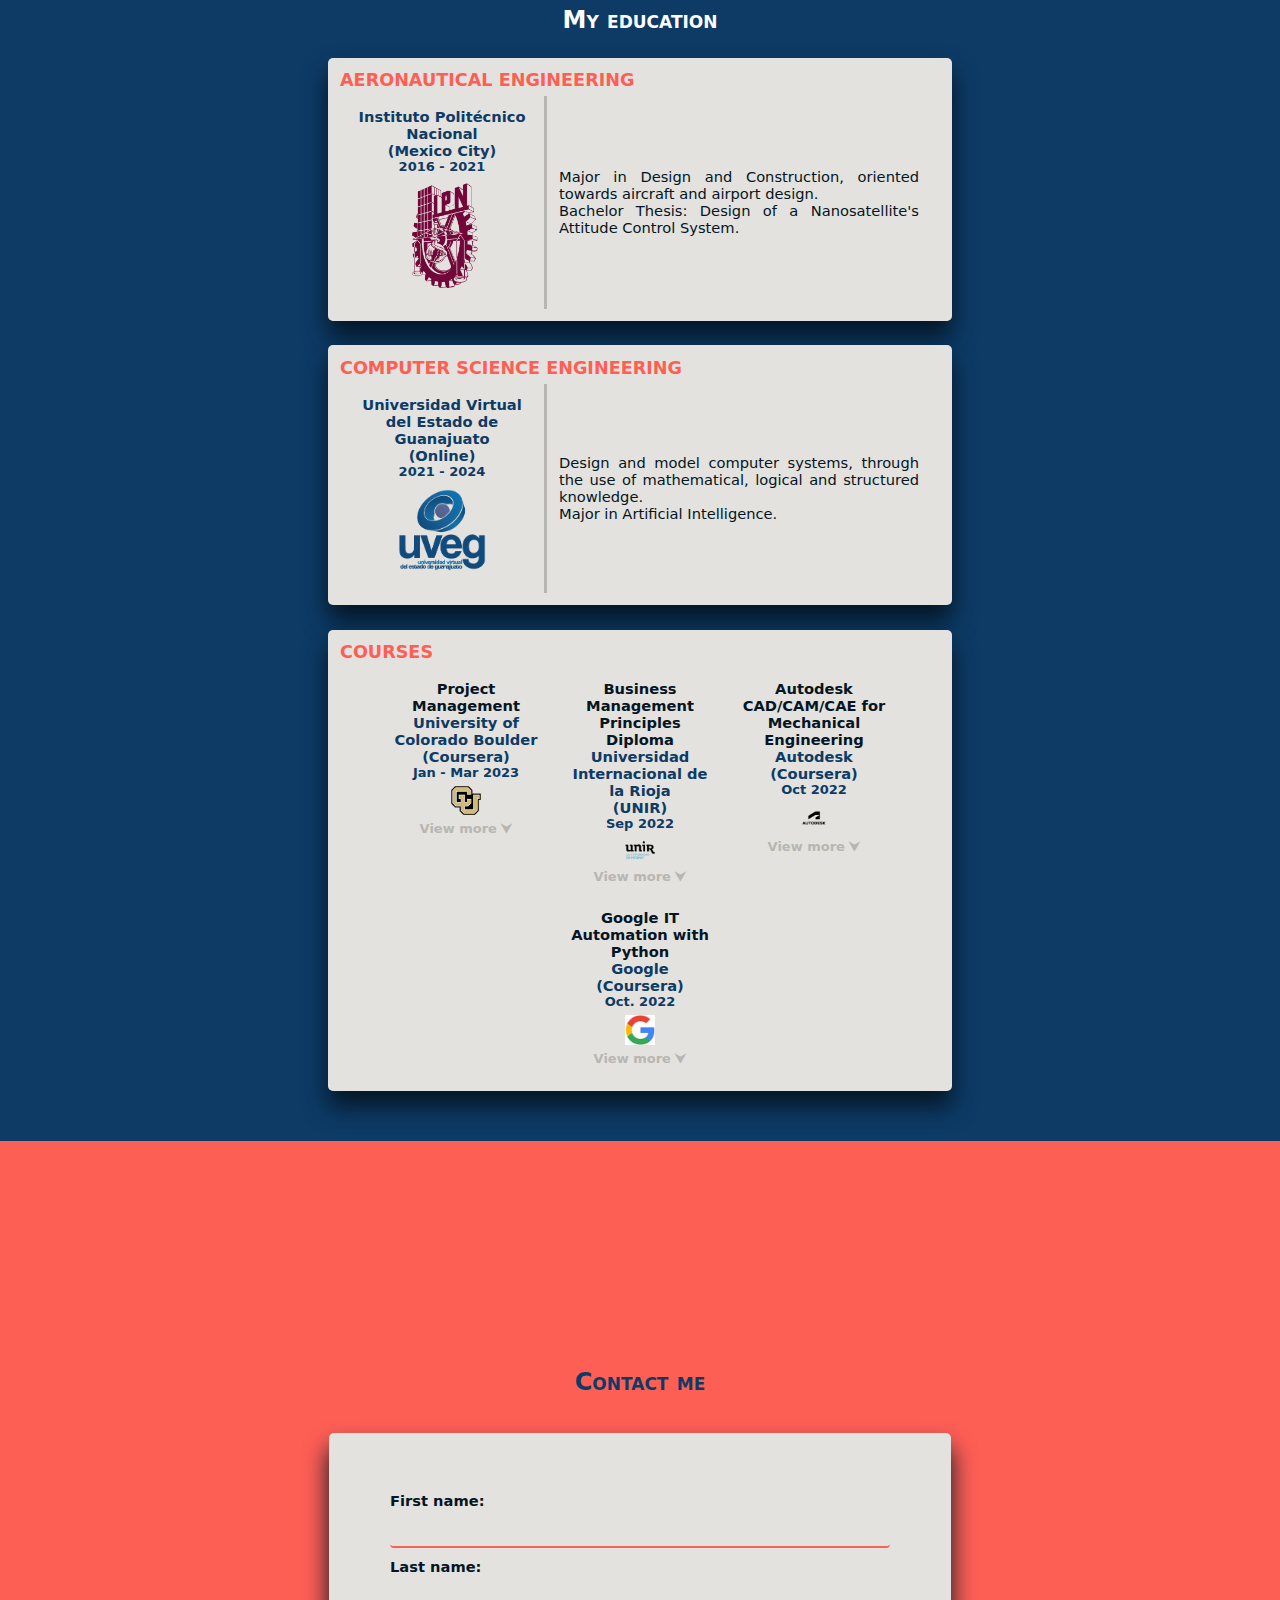
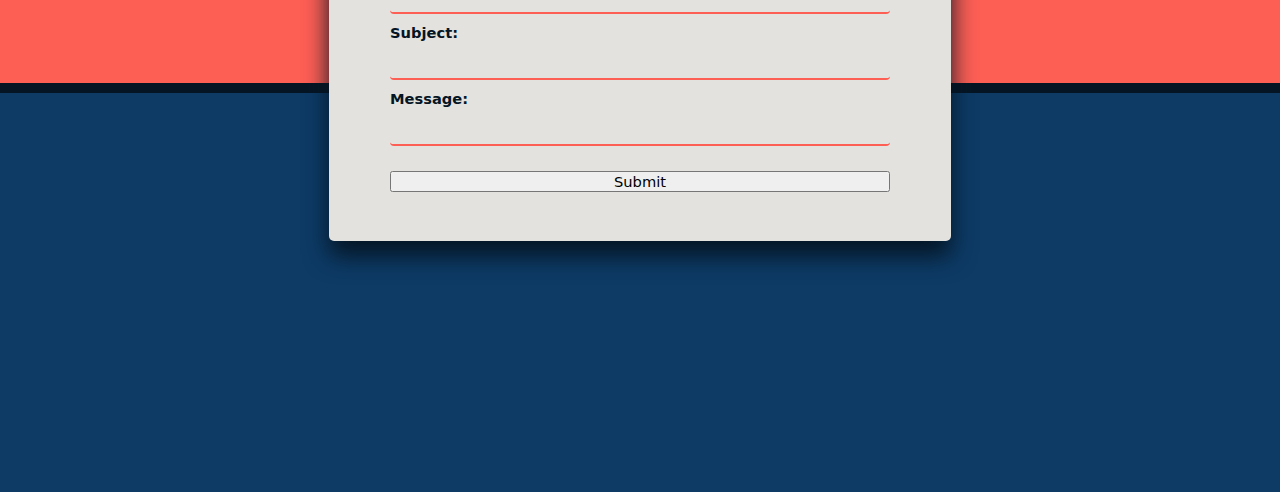
==== commit fa117caf: "Inclusion of responsive design" ====
--- a/index.html
+++ b/index.html
@@ -21,7 +21,7 @@
             <a href="#experience" class="link"> Experience </a>
             <!-- <a href="http://www.google.com" class="link"> Projects </a> -->
             <a href="#education" class="link"> Education </a>
-            <a href="http://www.google.com" class="link"> Contact </a>
+            <a href="#contact" class="link"> Contact </a>
         </nav>
     </header>
 
@@ -55,7 +55,7 @@
                 to grow and learn.
 
                 </p>
-                
+            </aside>
         </section>
 
         <!-- ----------------------------- -->
@@ -210,11 +210,10 @@
                 </div>
 
                 <aside class="leftCard">
-                    <h4></h4>
+                    <h4>Business Management Principles Diploma</h4>
                     <p class="location"> Universidad Internacional de la Rioja </p>   
                     <p class="location"> (UNIR) </p>   
                     <p class="period">Sep 2022</p>
-
                     <img src="Resources/Unir.png" alt="UNIR Logo" class="logo">
                     <label for=CourseBA1 class="extend">View more ⮟</label>
                 </aside>
@@ -223,14 +222,64 @@
                     <p> Define the role of a project manager and describe different project management methods. </p>
                     <p> Form a successful project team and determine project resources.</p>
                     <p> Produce a project charter and a stakeholder analysis.</p> 
-                    
-
                 </div>
 
-
-
-            </article>
-
+                <aside class="leftCard">
+                    <h4>Autodesk CAD/CAM/CAE for Mechanical Engineering</h4>
+                    <p class="location"> Autodesk</p>   
+                    <p class="location"> (Coursera) </p>   
+                    <p class="period">Oct 2022</p>
+                    <img src="Resources/Autodesk.png" alt="Autodesk Logo" class="logo">
+                    <label for=CourseCAD1 class="extend">View more ⮟</label>
+                </aside>
+                <input type='checkbox' style='display: none' id=CourseCAD1 class="courseCheck">
+                <div class="details">
+                    <p> Foundations of applying computer aided design (CAD), computer aided engineering (CAE), and manufacturing principles while developing your technical skills within Autodesk Fusion 360.</p> 
+                </div>
+
+
+                <aside class="leftCard">
+                    <h4>Google IT Automation with Python</h4>
+                    <p class="location"> Google </p>   
+                    <p class="location"> (Coursera) </p>   
+                    <p class="period">Oct. 2022</p>
+                    <img src="Resources/Google.png" alt="Google Logo" class="logo">
+                    <label for=CourseIT1 class="extend">View more ⮟</label>
+                </aside>
+                <input type='checkbox' style='display: none' id=CourseIT1 class="courseCheck">
+                    <div class="details">
+                        <p> Configuration Management and the Cloud.</p>
+                        <p> Automating Real-World Tasks with Python.</p>
+                        <p> Using Python to Interact with the Operating System.</p> 
+                        <p> Introduction to Git and GitHub.</p>
+                        <p> Troubleshooting and Debugging Techniques.</p>
+                        <p> Crash Course on Python.</p>
+                    </div>
+
+            </article>
+
+        </section>
+
+        <section id="contact">
+            <h2>Contact me</h2>
+            <section id="messageCard">
+                    <label for="fname">First name:</label>
+                    <input type="text" id="fname" name="fname" value="">
+
+                    <label for="lname">Last name:</label>
+                    <input type="text" id="lname" name="lname" value="">
+
+
+                    <label for="subject">Subject:</label>
+                    <input type="text" id="subject" name="subject" value="">
+
+                    <label for="message">Message:</label>
+                    <input type="text" id="message" name="message" value="">
+
+                    <input type="submit" value="Submit">
+            </section>
+
+            
         </section>
 
 
--- a/style.css
+++ b/style.css
@@ -20,6 +20,7 @@
 h2{
     font-weight: bold;
     font-size: x-large;
+    font-variant: small-caps;
     color: var(--yale-blue);
     
 }
@@ -69,7 +70,10 @@
     width: 100vw;
 }
 
-
+nav{
+    display: flex;
+    flex-wrap: wrap;
+}
 
 /* --------------------------------- */
 /* Configuration of About Me Section */
@@ -87,6 +91,7 @@
 /* Configuration of the left side of the card */
 #bio{
     width: 20%;
+    min-width: 300px;
     height: 50%;
 }
 #me{
@@ -114,6 +119,7 @@
 /* Configuration for the right side of the card */
 #hello{
     width: 20%;
+    min-width: 300px;
     height: 50%;
     background-color: var(--silver);
     
@@ -176,11 +182,13 @@
 /* Configuration to have job descriptions on the right or the left according to the class given */
 .jobRight{
     width: 30%;
+    min-width: 350px;
     margin-left: 33%;
     padding-top: 2%;
 }
 .jobLeft{
     width: 30%;
+    min-width: 350px;
     margin-right: 33%;
     padding-top: 2%;
     text-align: right;
@@ -219,6 +227,7 @@
     box-shadow: 0 15px 25px var(--black);
     border-radius: 5px;
     width: 40%;
+    min-width: 600px;
     padding-top: 1%;
     padding-bottom: 1%;
     padding-left: 1%;
@@ -275,15 +284,18 @@
 }
 #courses .logo{
     width: 10%;
+    min-width: 30px;
 }
 #courses .leftCard{
     width: 25%;
+    min-width: 150px;
 }
 .details{
     display: none;
     padding: 2%;
     width: 60%;
     color: var(--black);
+    
     
 }
 .details p{
@@ -347,4 +359,155 @@
 }
 @keyframes p{
     from{--p:0}
+}
+
+
+#contact{
+    padding: 2%;
+    display: flex;
+    justify-content: center;
+    align-items: center;
+    flex-direction: column;
+    color: var(--black);
+    background: linear-gradient(0deg, var(--yale-blue) 42%, var(--black) 42%, var(--black) 43%, var(--bittersweet) 43%);
+    height: 100vh;
+
+}
+
+
+input[type=text] {
+    border: none;
+    border-bottom: 2px solid var(--bittersweet);
+    border-radius: 4px;
+    padding: 10px;
+    background: none;
+}
+
+#contact input[type=submit] {
+    margin-top: 5%;
+}
+
+#contact label{
+    padding-top: 2%;
+    font-weight: bold;
+}
+
+
+
+#messageCard{
+    background-color: var(--silver);
+    color: var(--black);
+    box-shadow: 0 15px 25px var(--black);
+    border-radius: 5px;
+    width: 40%;
+    min-width: 500px;
+    padding-top: 4%;
+    padding-bottom: 4%;
+    padding-left: 5%;
+    padding-right: 5%;
+    display: flex;
+    flex-direction: column;
+    margin-bottom: 2%;
+    margin-top: 3%;
+
+}
+
+
+@media screen and (max-width: 720px) {
+    nav{
+        display: none;
+    }
+    h1{
+        font-size: 16pt;
+    }
+    #presentation h2{
+        font-size: small;
+        
+    }
+
+    #profile{
+        display: flex;
+        flex-direction: column;
+    }
+    #bio{
+        width: 90%;
+        height: 30%;
+    }
+    
+    #profilePhoto{
+        width: 30%;
+
+    }
+
+
+    
+    #hello{
+        width: 90%;
+        height: 40%;
+    }
+    #hello h2{
+        font-size: 2em;
+        margin: 1.5%;
+    }
+
+    #hello p{
+        margin: 1em;
+    }
+
+
+
+
+    .jobRight{
+        width: 80%;
+        min-width: 0px;
+        margin: 0%;
+        padding-bottom: 3%;
+    }
+
+    .jobLeft{
+        width: 80%;
+        min-width: 0px;
+        margin: 0%;
+        text-align: left;
+        padding-bottom: 3%;
+        
+    }
+    .experience li{ 
+        font-size: smaller;
+    }
+
+
+
+
+
+    .card{
+        width: 80%;
+        min-width: 0%;
+        align-items: center;
+        justify-content: center;
+        padding: 5%;
+    }
+    .leftCard{
+        width: 80%;
+    }
+    .rightCard{
+        width: 80%;
+    }
+    .logo {
+        width: 30%;
+    }
+    .details{
+        width: 110%;
+
+        
+    }
+
+
+
+    #messageCard{
+        width: 80%;
+        min-width: 0%;
+        padding-top: 6%;
+        padding-bottom: 6%;
+    }
 }